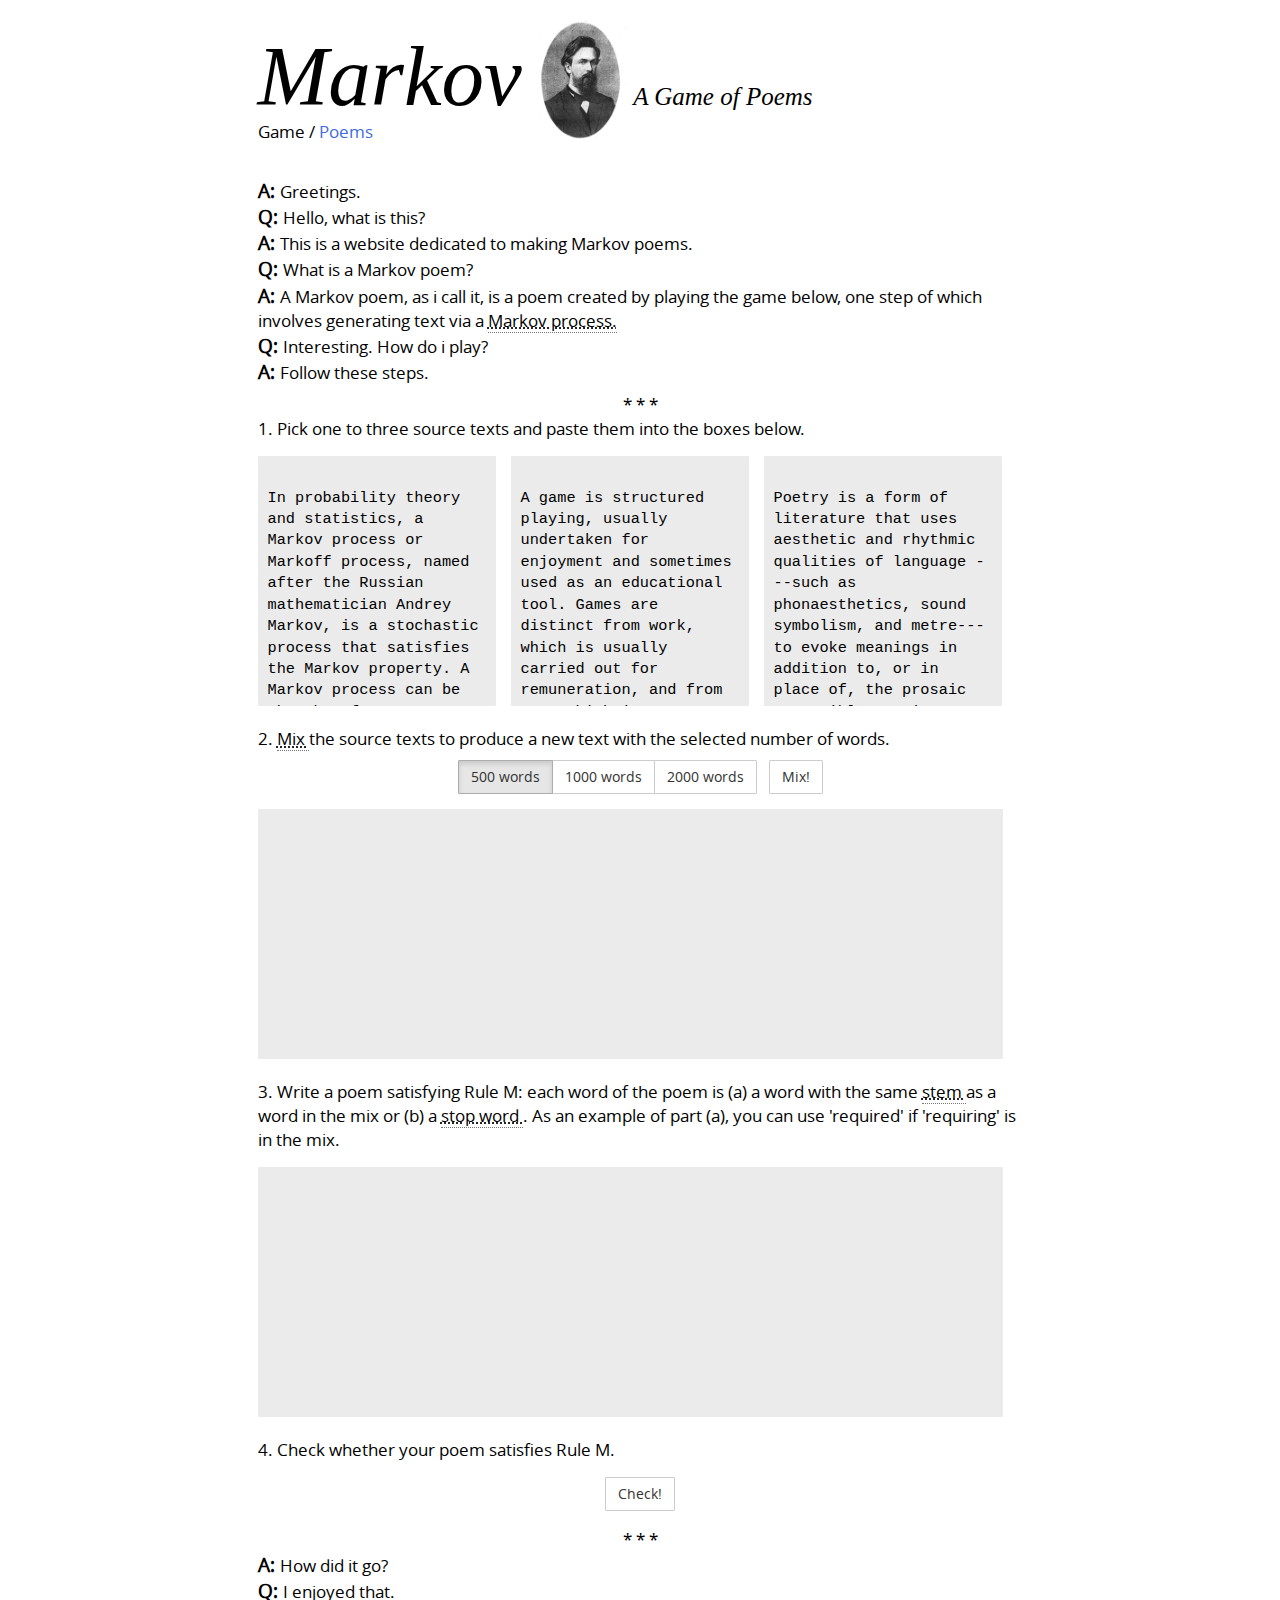
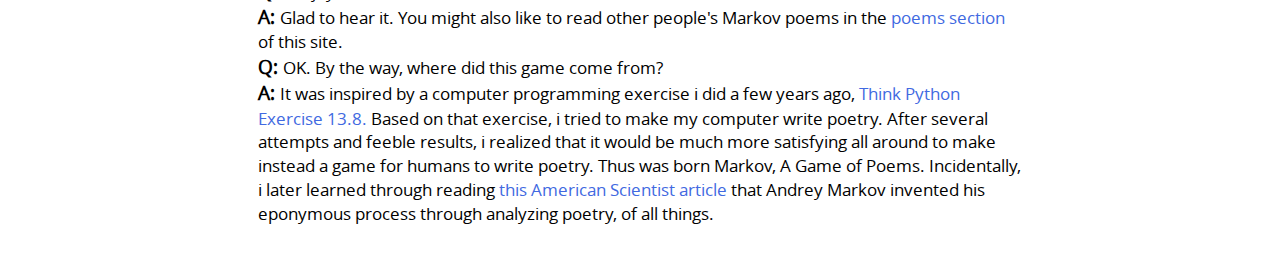
==== index.html @ 51824e96 "Rearranged files" ====
<!-- This page has been auto-generated using RapydML (http://www.pyjeon.com) -->
<!DOCTYPE html>
<html>
    <head>
        <title>
            Markov, A Game of Poems
        </title>
        <meta charset='utf-8' />
        <meta name="keywords" content="markov, markov process, poetry, poem" />
        <link rel="stylesheet" href="lib/bootstrap-3.2.0/css/bootstrap.min.css" />
        <link rel='stylesheet' href='css/fonts/Open-Sans/stylesheet.css' />
        <link rel='stylesheet' href='css/style.css' />
        <script src='lib/jquery-2.1.1/jquery.min.js'>
        </script>
        <script src='lib/jquery-ui-1.10.4.custom/js/jquery-ui-1.10.4.custom.min.js'>
        </script>
        <script src='lib/bootstrap-3.2.0/js/bootstrap.min.js'>
        </script>
    </head>
    <body id='index'>
        <header>
            <h1>
                Markov
            </h1>
            <a href="https://en.wikipedia.org/wiki/Andrey_Markov">
                <img src="misc/andrey_markov.png" title="Andrey Markov" />
            </a>
            <h2>
                A Game of Poems
            </h2>
        </header>
        <nav>
            <ul>
                <li>
                    <a href='index.html' id='nav-index'>
                        Game
                    </a>
                </li>
                <li>
                    /
                </li>
                <li>
                    <a href='poems.html' id='nav-poems'>
                        Poems
                    </a>
                </li>
            </ul>
        </nav>
        <div class="A">
            Greetings.
        </div>
        <div class="Q">
            Hello, what is this?
        </div>
        <div class="A">
            This is a website dedicated to making Markov poems.
        </div>
        <div class="Q">
            What is a Markov poem?
        </div>
        <div class="A">
            A Markov poem, as i call it, is a poem created by playing the game below, one step of which involves generating text via a
            <abbr data-toggle='popover' data-trigger='focus' tabindex="0" data-content='A random process that changes states according to a transition rule that only depends on the current state.'>
                Markov process.
            </abbr>
        </div>
        <div class="Q">
            Interesting.  How do i play?
        </div>
        <div class="A">
            Follow these steps.
        </div>
        <center>
            * * *
        </center>
        <ol>
            <li>
                Pick one to three source texts and paste them into the boxes below.
                <table>
                    <tr>
                        <td>
                            <textarea maxlength="1000000" id="source1" class="source">
                                In probability theory and statistics, a Markov process or Markoff process, named after the Russian mathematician Andrey Markov, is a stochastic process that satisfies the Markov property. A Markov process can be thought of as 'memoryless': loosely speaking, a process satisfies the Markov property if one can make predictions for the future of the process based solely on its present state just as well as one could knowing the process's full history. I.e., conditional on the present state of the system, its future and past are independent [Quoted from Wikipedia]
                            </textarea>
                        </td>
                        <td>
                            <textarea maxlength="1000000" id="source2" class="source">
                                A game is structured playing, usually undertaken for enjoyment and sometimes used as an educational tool. Games are distinct from work, which is usually carried out for remuneration, and from art, which is more often an expression of aesthetic or ideological elements. However, the distinction is not clear-cut, and many games are also considered to be work (such as professional players of spectator sports/games) or art (such as jigsaw puzzles or games involving an artistic layout such as Mahjong, solitaire, or some video games). Key components of games are goals, rules, challenge, and interaction. Games generally involve mental or physical stimulation, and often both. Many games help develop practical skills, serve as a form of exercise, or otherwise perform an educational, simulational, or psychological role. Attested as early as 2600 BC, games are a universal part of human experience and present in all cultures. The Royal Game of Ur, Senet, and Mancala are some of the oldest known games. [Quoted from Wikipedia]
                            </textarea>
                        </td>
                        <td>
                            <textarea maxlength="1000000" id="source3" class="source">
                                Poetry is a form of literature that uses aesthetic and rhythmic qualities of language ---such as phonaesthetics, sound symbolism, and metre--- to evoke meanings in addition to, or in place of, the prosaic ostensible meaning. Poetry has a long history, dating back to the Sumerian Epic of Gilgamesh. Early poems evolved from folk songs such as the Chinese Shijing, or from a need to retell oral epics, as with the Sanskrit Vedas, Zoroastrian Gathas, and the Homeric epics, the Iliad and the Odyssey. Ancient attempts to define poetry, such as Aristotle's Poetics, focused on the uses of speech in rhetoric, drama, song and comedy. Later attempts concentrated on features such as repetition, verse form and rhyme, and emphasized the aesthetics which distinguish poetry from more objectively informative, prosaic forms of writing. From the mid-20th century, poetry has sometimes been more generally regarded as a fundamental creative act employing language. Poetry uses forms and conventions to suggest differential interpretation to words, or to evoke emotive responses. Devices such as assonance, alliteration, onomatopoeia and rhythm are sometimes used to achieve musical or incantatory effects. The use of ambiguity, symbolism, irony and other stylistic elements of poetic diction often leaves a poem open to multiple interpretations. Similarly figures of speech such as metaphor, simile and metonymy create a resonance between otherwise disparate images ---a layering of meanings, forming connections previously not perceived. Kindred forms of resonance may exist, between individual verses, in their patterns of rhyme or rhythm. Some poetry types are specific to particular cultures and genres and respond to characteristics of the language in which the poet writes. Readers accustomed to identifying poetry with Dante, Goethe, Mickiewicz and Rumi may think of it as written in lines based on rhyme and regular meter; there are, however, traditions, such as Biblical poetry, that use other means to create rhythm and euphony. Much modern poetry reflects a critique of poetic tradition, playing with and testing, among other things, the principle of euphony itself, sometimes altogether forgoing rhyme or set rhythm. In today's increasingly globalized world, poets often adapt forms, styles and techniques from diverse cultures and languages [Quoted from Wikipedia]
                            </textarea>
                        </td>
                    </tr>
                </table>
            </li>
            <li>
                <abbr data-toggle='popover' data-trigger='focus' tabindex="0" data-content='This step uses the following Markov process. Take equal parts of the source texts, concatenate the parts into one text T, choose an initial block of two words from T, choose another word randomly from all possible words in T that follow the previous two words chosen, choose another word randomly from all possible words in T that follow the previous two words chosen, and so on until the desired number of words are produced.'>
                    Mix
                </abbr>
                the source texts to produce a new text with the selected number of words.
                <center>
                    <span id="num-words-widget" class="btn-group" data-toggle='buttons'>
                        <label class="btn btn-default active">
                            <input type="radio" name="num-words-options" value="500" checked autocomplete="off" />
                            500 words
                        </label>
                        <label class="btn btn-default">
                            <input type="radio" name="num-words-options" value="1000" autocomplete="off" />
                            1000 words
                        </label>
                        <label class="btn btn-default">
                            <input type="radio" name="num-words-options" value="2000" autocomplete="off" />
                            2000 words
                        </label>
                    </span>
                    &nbsp
                    <button id="make-mix" class="btn btn-default">
                        Mix!
                    </button>
                </center>
                <textarea maxlength="1000000" id="mix">
                </textarea>
            </li>
            <li>
                Write a poem satisfying Rule M: each word of the poem is (a) a word with the same 
                <abbr data-toggle='popover' data-trigger='focus' tabindex="0" data-content="The root form of a word, which is often used in natural language processing algorithms. For example, 'argue', 'argued', 'argues', 'arguing', and 'argus' all have stem 'argu'.">
                    stem
                </abbr>
                as a word in the mix or (b) a
                <abbr id="stop-words" data-toggle='popover' data-trigger='focus' tabindex="0">
                    stop word
                </abbr>
                . As an example of part (a), you can use 'required' if 'requiring' is in the mix.
                <textarea maxlength="1000000" id="poem">
                </textarea>
            </li>
            <li>
                Check whether your poem satisfies Rule M.
                <center>
                    <button id="validate" class="btn btn-default">
                        Check!
                    </button>
                </center>
                <div id="validation-report">
                </div>
            </li>
        </ol>
        <center>
            * * *
        </center>
        <div class="A">
            How did it go?
        </div>
        <div class="Q">
            I enjoyed that.
        </div>
        <div class="A">
            Glad to hear it. You might also like to read other people's Markov poems in the
            <a href="poems.html">
                poems section
            </a>
            of this site.
        </div>
        <div class="Q">
            OK. By the way, where did this game come from?
        </div>
        <div class="A">
            It was inspired by a computer programming exercise i did a few years ago,
            <a href="http://www.greenteapress.com/thinkpython/html/thinkpython014.html#toc149">
                Think Python Exercise 13.8.
            </a>
            Based on that exercise, i tried to make my computer write poetry. After several attempts and feeble results, i realized that it would be much more satisfying all around to make instead a game for humans to write poetry. Thus was born Markov, A Game of Poems. Incidentally, i later learned through reading
            <a href="misc/markov_chain.pdf">
                this American Scientist article
            </a>
            that Andrey Markov invented his eponymous process through analyzing poetry, of all things.
        </div>
        <script src='lib/porter_stemmer.min.js'>
        </script>
        <script src='js/markov.js'>
        </script>
    </body>
</html>
---- css/fonts/Open-Sans/stylesheet.css ----
/* Generated by Font Squirrel (http://www.fontsquirrel.com) on March 2, 2014 */



@font-face {
    font-family: 'open_sansbold';
    src: url('opensans-bold-webfont.eot');
    src: url('opensans-bold-webfont.eot?#iefix') format('embedded-opentype'),
         url('opensans-bold-webfont.woff') format('woff'),
         url('opensans-bold-webfont.ttf') format('truetype'),
         url('opensans-bold-webfont.svg#open_sansbold') format('svg');
    font-weight: normal;
    font-style: normal;

}




@font-face {
    font-family: 'open_sanslight';
    src: url('opensans-light-webfont.eot');
    src: url('opensans-light-webfont.eot?#iefix') format('embedded-opentype'),
         url('opensans-light-webfont.woff') format('woff'),
         url('opensans-light-webfont.ttf') format('truetype'),
         url('opensans-light-webfont.svg#open_sanslight') format('svg');
    font-weight: normal;
    font-style: normal;

}




@font-face {
    font-family: 'open_sansregular';
    src: url('opensans-regular-webfont.eot');
    src: url('opensans-regular-webfont.eot?#iefix') format('embedded-opentype'),
         url('opensans-regular-webfont.woff') format('woff'),
         url('opensans-regular-webfont.ttf') format('truetype'),
         url('opensans-regular-webfont.svg#open_sansregular') format('svg');
    font-weight: normal;
    font-style: normal;

}
---- css/style.css ----
body {
  font-family: "open_sansregular", Helvetica, sans-serif;
  font-size: 17px;
  line-height: 1.4;
  color: black;
  margin: 30px auto;
  padding: 0px;
  max-width: 765px; }

  header {
    margin-bottom: 0em; }
    header h1 {
      font-family: 'Georgia', serif;
      font-style: italic;
      font-size: 85px;
      font-weight: normal;
      display: inline; }
      header h2 {
        font-family: 'Georgia', serif;
        font-style: italic;
        font-size: 25px;
        display: inline; }
        header img {
          height: 120px;
          margin: -40px 2px 0 -7px; }
          header a {
            text-decoration: none; }
            header a:hover, header a:active {
              text-decoration: none; }

nav ul {
  list-style-type: none;
  margin: -1.2em 0 2em 0;
  padding-left: 0; }
  nav ul li {
    display: inline;
    margin-left: 0; }

a {
  color: royalblue;
  text-decoration: none; }
  a:hover, a:active {
    text-decoration: underline;
    color: royalblue; }
    a:visited {
      color: royalblue; }

body#index a#nav-index, body#poems a#nav-poems {
  color: inherit; }
  body#index a#nav-index:hover, body#index a#nav-index:active,
  body#poems a#nav-poems:hover, body#poems a#nav-poems:active {
    text-decoration: none; }

div.A:before {
  content: "A: ";
  font-size: 110%;
  font-weight: bold;
  margin-top: -2px; }

div.Q:before {
  content: "Q: ";
  font-size: 110%;
  font-weight: bold;
  margin-top: -2px; }

ol {
  margin-left: 0;
  padding-left: 0;
  list-style-position: inside;
  li-padding: 0; }

  p {
    margin: 0 0 1em 0; }

    hr {
      margin: 1em 0em;
      border-bottom: 1px solid #ebebeb;
      border-style: none none solid none; }

      table {
        border-collapse: collapse;
        width: 750px;
        font: inherit; }
        table td {
          padding: 0 15px 0 0; }

textarea {
  background-color: #ebebeb;
  font-family: Consolas, monospace;
  font-size: 15.3px;
  padding: 10px;
  border-radius: 1px;
  border: none;
  resize: none;
  width: 745px;
  height: 250px;
  margin: 1em 0; }
  textarea.source {
    width: 238px; }
    textarea.short {
      height: 50px; }

center {
  margin-top: 0.5em; }

  button#validate {
    margin: 0.5em 0em; }

.popover {
  font-size: 80%;
  border-radius: 1px; }

  h2.decorate:before {
    content: ">";
    font-weight: normal;
    margin: -1em;
    padding-right: 1.4em;
    color: #ccc; }

    pre.poem {
      margin-left: -0.5em;
      font: inherit;
      background-color: inherit;
      border: none; }

      .btn {
        border-radius: 1px; }
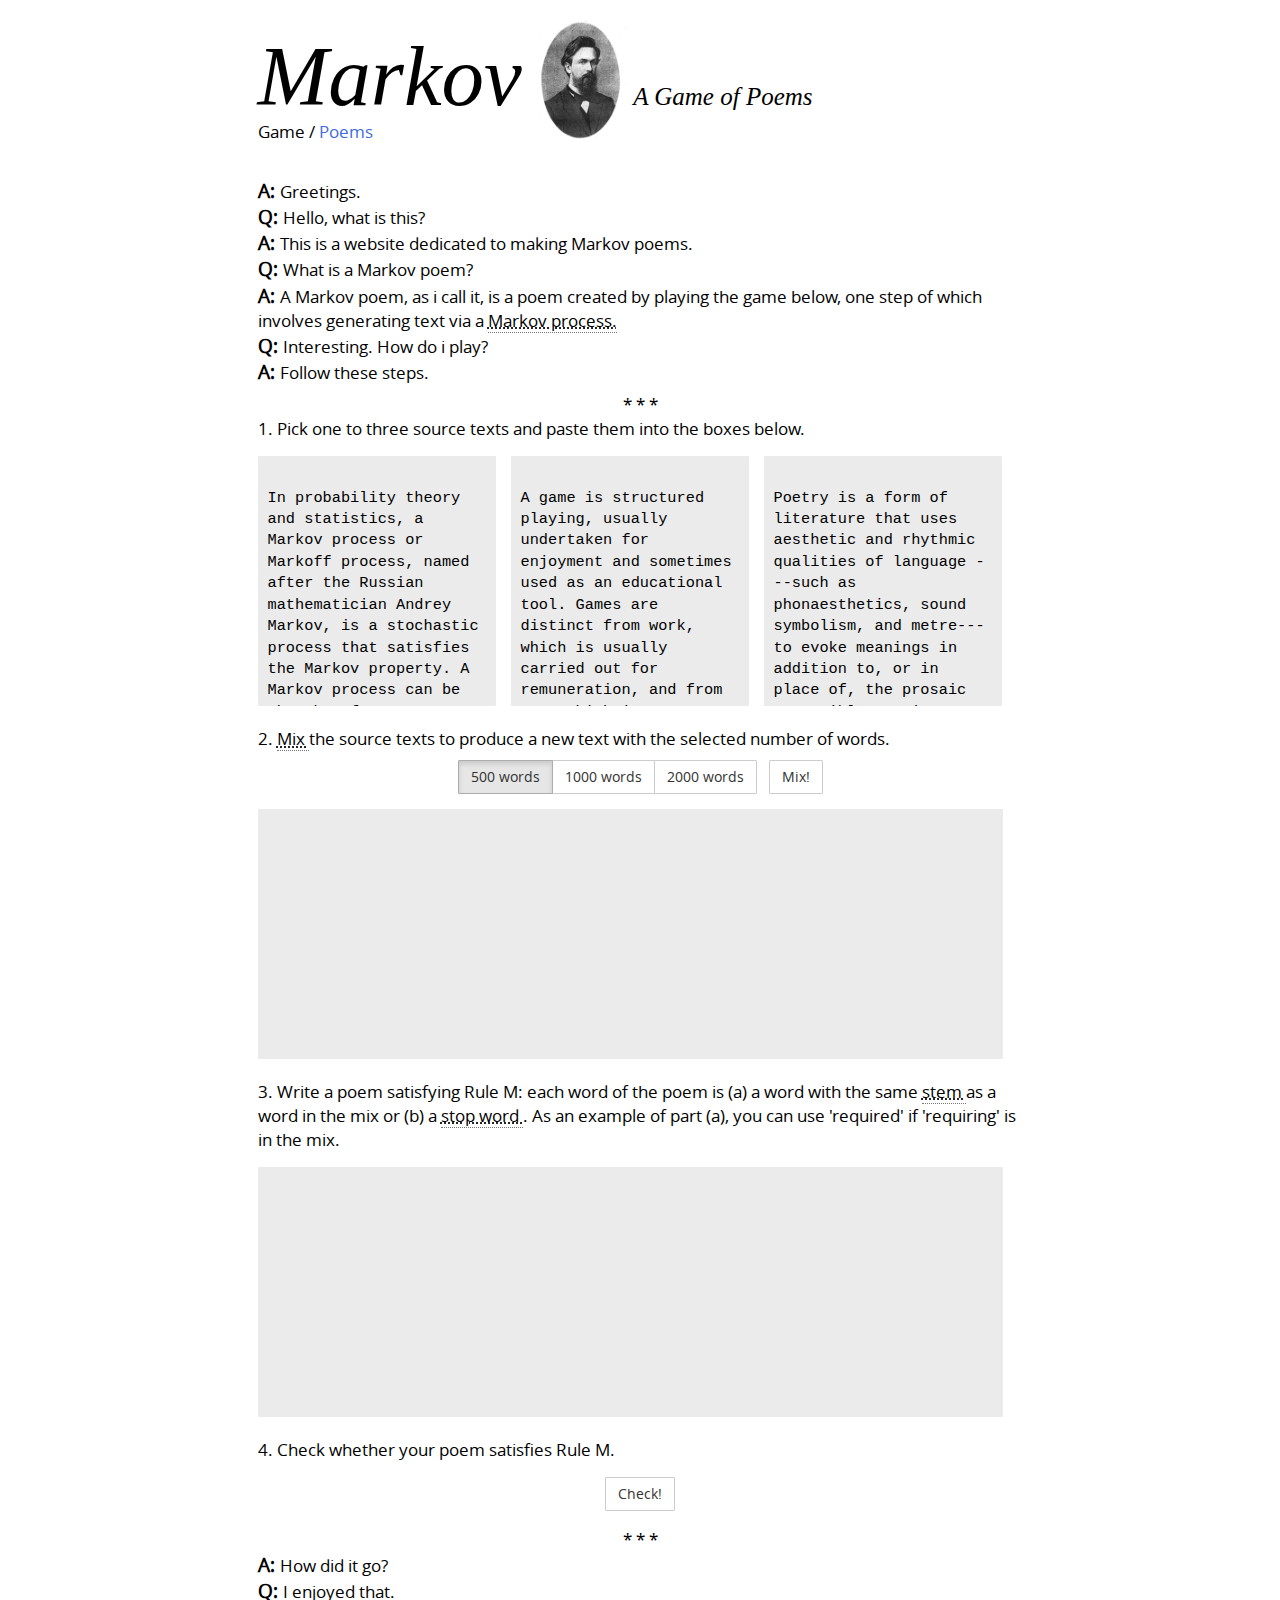
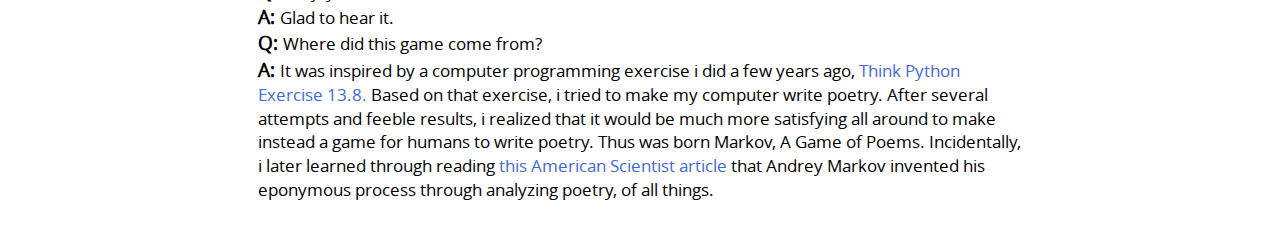
==== commit 634af92e: "Rearranged files" ====
--- a/index.html
+++ b/index.html
@@ -158,14 +158,10 @@
             I enjoyed that.
         </div>
         <div class="A">
-            Glad to hear it. You might also like to read other people's Markov poems in the
-            <a href="poems.html">
-                poems section
-            </a>
-            of this site.
+            Glad to hear it.
         </div>
         <div class="Q">
-            OK. By the way, where did this game come from?
+            Where did this game come from?
         </div>
         <div class="A">
             It was inspired by a computer programming exercise i did a few years ago,
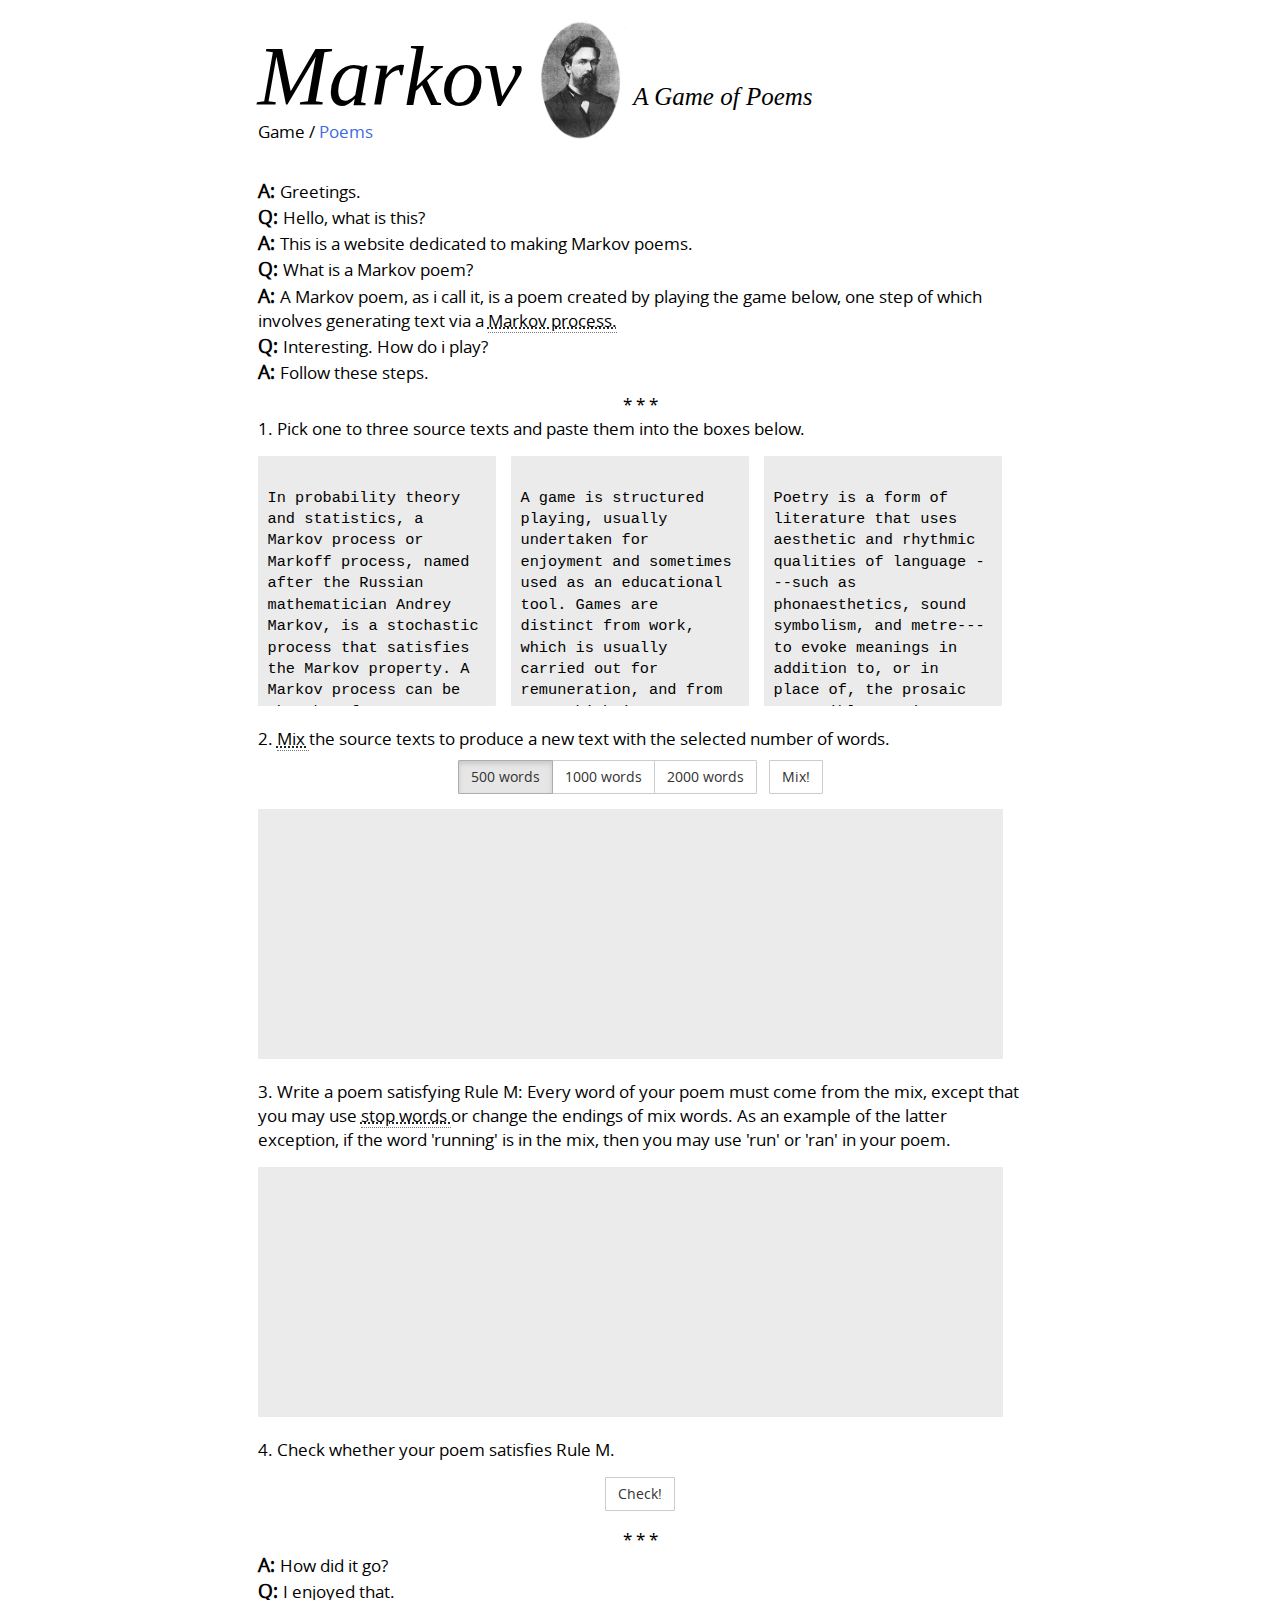
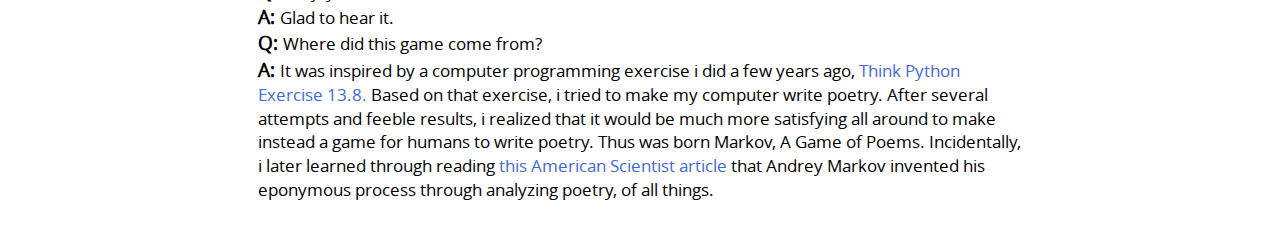
==== commit 19d5bba7: "Improved phrasing of Rule M" ====
--- a/index.html
+++ b/index.html
@@ -10,14 +10,8 @@
         <link rel="stylesheet" href="lib/bootstrap-3.2.0/css/bootstrap.min.css" />
         <link rel='stylesheet' href='css/fonts/Open-Sans/stylesheet.css' />
         <link rel='stylesheet' href='css/style.css' />
-        <script src='lib/jquery-2.1.1/jquery.min.js'>
-        </script>
-        <script src='lib/jquery-ui-1.10.4.custom/js/jquery-ui-1.10.4.custom.min.js'>
-        </script>
-        <script src='lib/bootstrap-3.2.0/js/bootstrap.min.js'>
-        </script>
     </head>
-    <body id='index'>
+    <body id='index-page'>
         <header>
             <h1>
                 Markov
@@ -46,6 +40,12 @@
                 </li>
             </ul>
         </nav>
+        <script src='lib/jquery-2.1.1/jquery.min.js'>
+        </script>
+        <script src='lib/jquery-ui-1.10.4.custom/js/jquery-ui-1.10.4.custom.min.js'>
+        </script>
+        <script src='lib/bootstrap-3.2.0/js/bootstrap.min.js'>
+        </script>
         <div class="A">
             Greetings.
         </div>
@@ -125,15 +125,11 @@
                 </textarea>
             </li>
             <li>
-                Write a poem satisfying Rule M: each word of the poem is (a) a word with the same 
-                <abbr data-toggle='popover' data-trigger='focus' tabindex="0" data-content="The root form of a word, which is often used in natural language processing algorithms. For example, 'argue', 'argued', 'argues', 'arguing', and 'argus' all have stem 'argu'.">
-                    stem
+                Write a poem satisfying Rule M: Every word of your poem must come from the mix, except that you may use
+                <abbr id="stop-words" data-toggle='popover' data-trigger='focus' tabindex="0">
+                    stop words
                 </abbr>
-                as a word in the mix or (b) a
-                <abbr id="stop-words" data-toggle='popover' data-trigger='focus' tabindex="0">
-                    stop word
-                </abbr>
-                . As an example of part (a), you can use 'required' if 'requiring' is in the mix.
+                or change the endings of mix words. As an example of the latter exception, if the word 'running' is in the mix, then you may use 'run' or 'ran' in your poem.
                 <textarea maxlength="1000000" id="poem">
                 </textarea>
             </li>
@@ -176,7 +172,7 @@
         </div>
         <script src='lib/porter_stemmer.min.js'>
         </script>
-        <script src='js/markov.js'>
+        <script src='js/game.js'>
         </script>
     </body>
 </html>
--- a/css/style.css
+++ b/css/style.css
@@ -45,10 +45,10 @@
     a:visited {
       color: royalblue; }
 
-body#index a#nav-index, body#poems a#nav-poems {
+body#index-page a#nav-index, body#poems-page a#nav-poems {
   color: inherit; }
-  body#index a#nav-index:hover, body#index a#nav-index:active,
-  body#poems a#nav-poems:hover, body#poems a#nav-poems:active {
+  body#index-page a#nav-index:hover, body#index-page a#nav-index:active,
+  body#poems-page a#nav-poems:hover, body#poems-page a#nav-poems:active {
     text-decoration: none; }
 
 div.A:before {
@@ -69,20 +69,23 @@
   list-style-position: inside;
   li-padding: 0; }
 
-  p {
-    margin: 0 0 1em 0; }
+  ul {
+    list-style-type: circle; }
 
-    hr {
-      margin: 1em 0em;
-      border-bottom: 1px solid #ebebeb;
-      border-style: none none solid none; }
+    p {
+      margin: 0 0 1em 0; }
 
-      table {
-        border-collapse: collapse;
-        width: 750px;
-        font: inherit; }
-        table td {
-          padding: 0 15px 0 0; }
+      hr {
+        margin: 1em 0em;
+        border-bottom: 1px solid #ebebeb;
+        border-style: none none solid none; }
+
+        table {
+          border-collapse: collapse;
+          width: 750px;
+          font: inherit; }
+          table td {
+            padding: 0 15px 0 0; }
 
 textarea {
   background-color: #ebebeb;
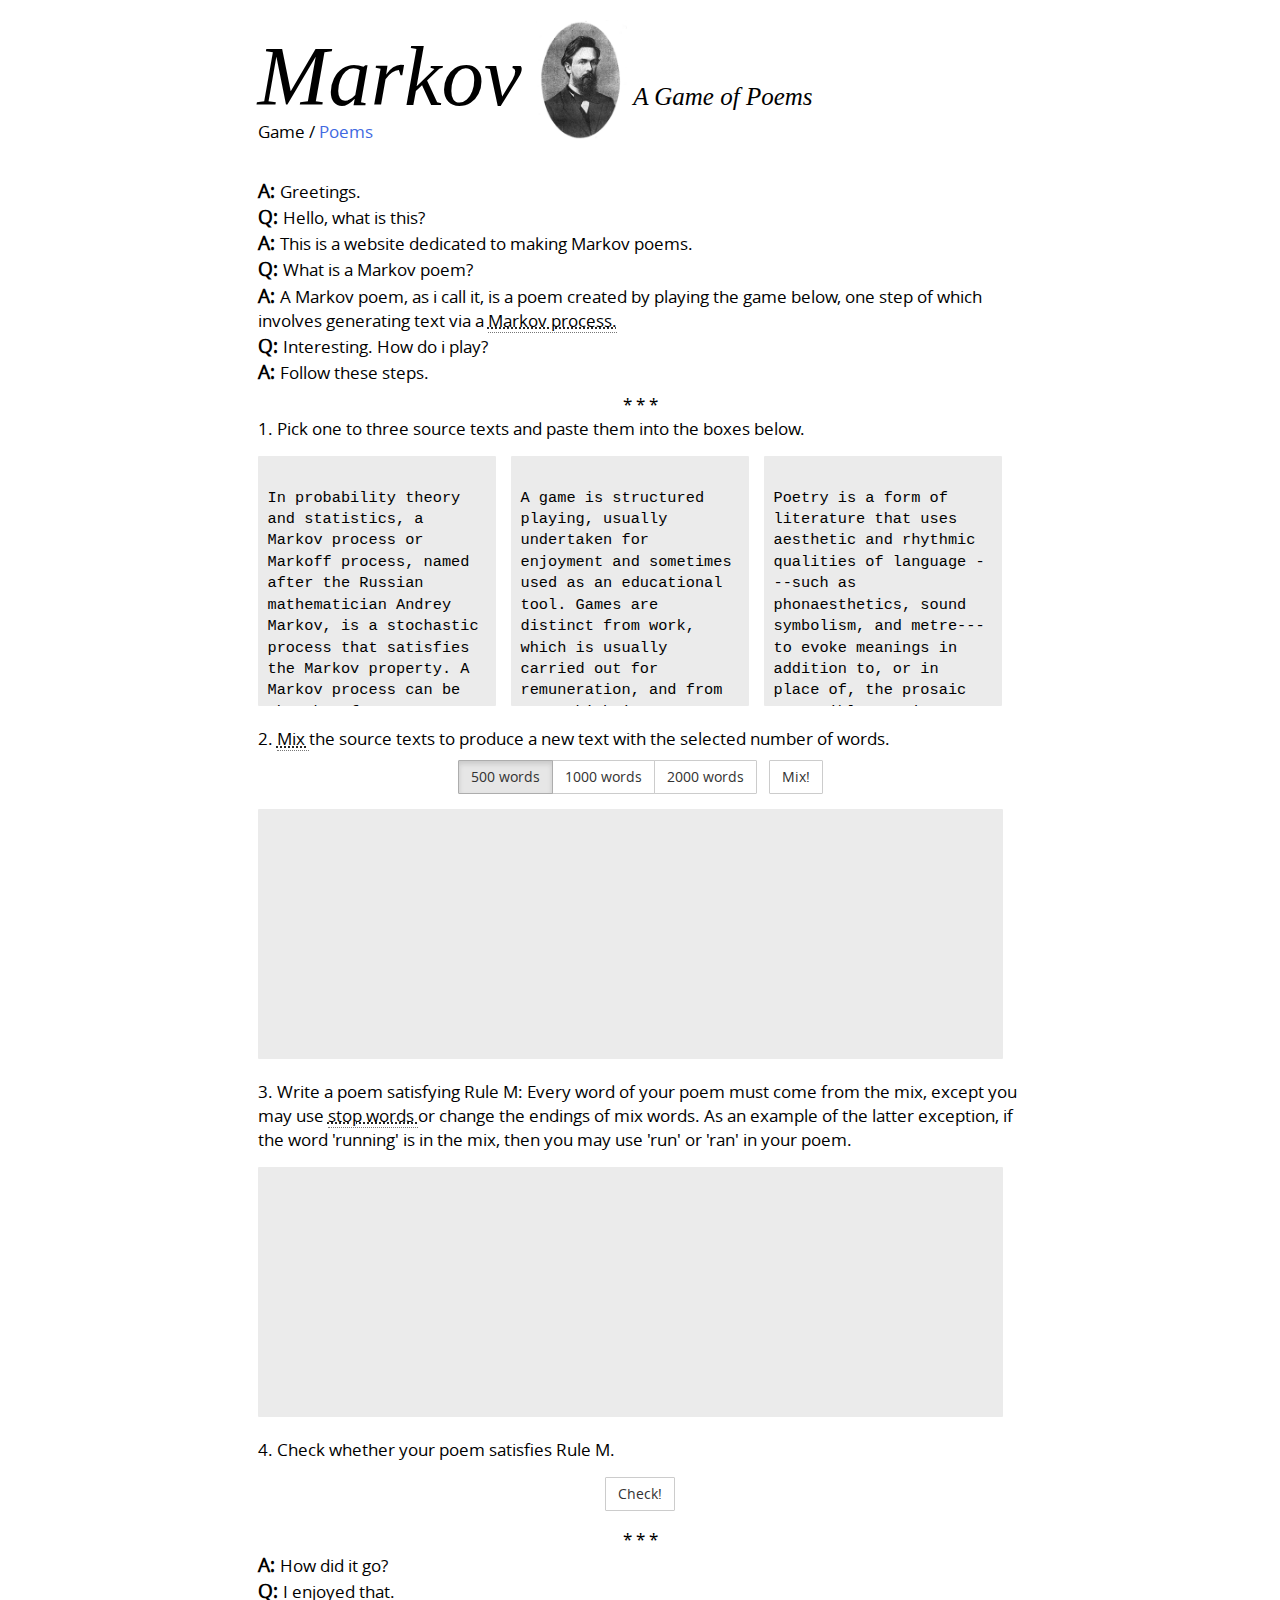
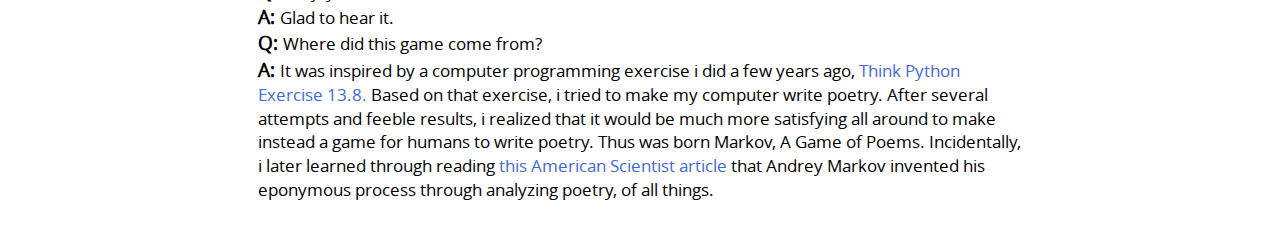
==== commit 6b66e3d3: "Rephrased Rule M in a simpler way" ====
--- a/index.html
+++ b/index.html
@@ -125,7 +125,7 @@
                 </textarea>
             </li>
             <li>
-                Write a poem satisfying Rule M: Every word of your poem must come from the mix, except that you may use
+                Write a poem satisfying Rule M: Every word of your poem must come from the mix, except you may use
                 <abbr id="stop-words" data-toggle='popover' data-trigger='focus' tabindex="0">
                     stop words
                 </abbr>
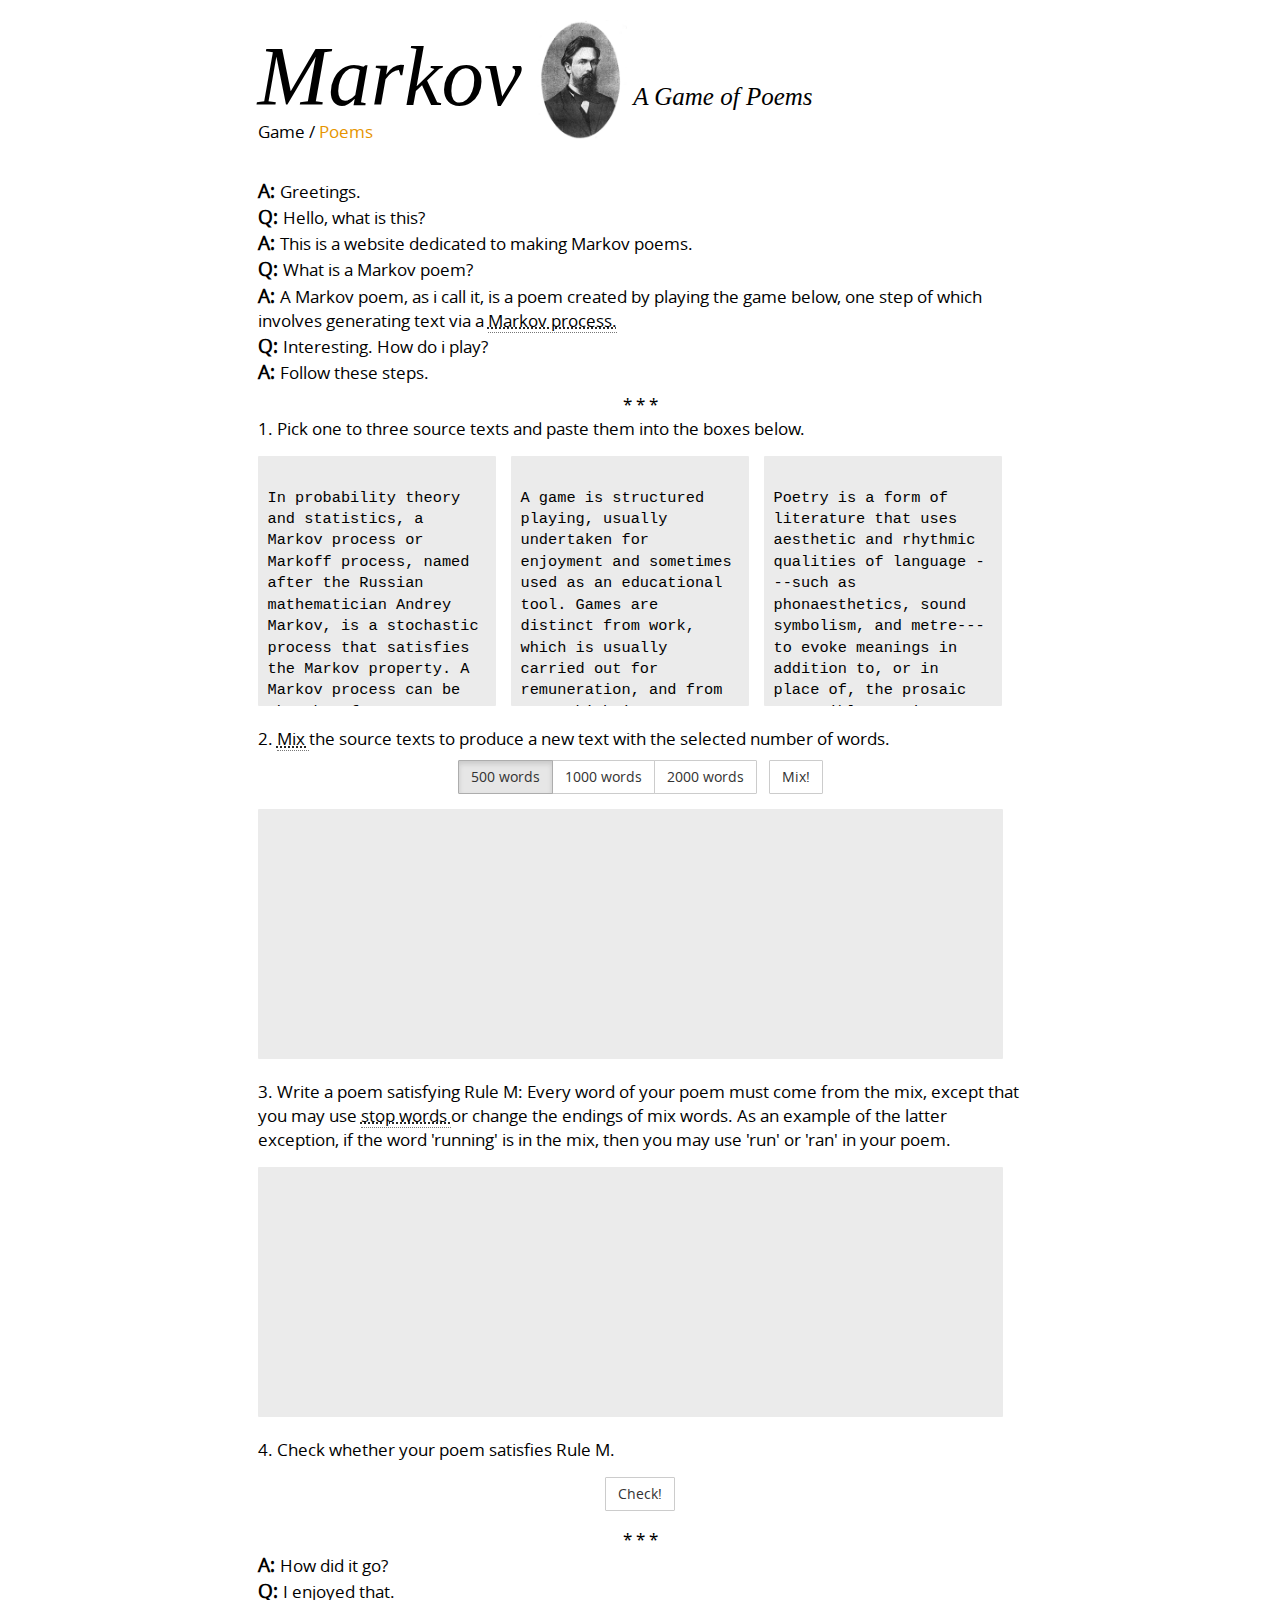
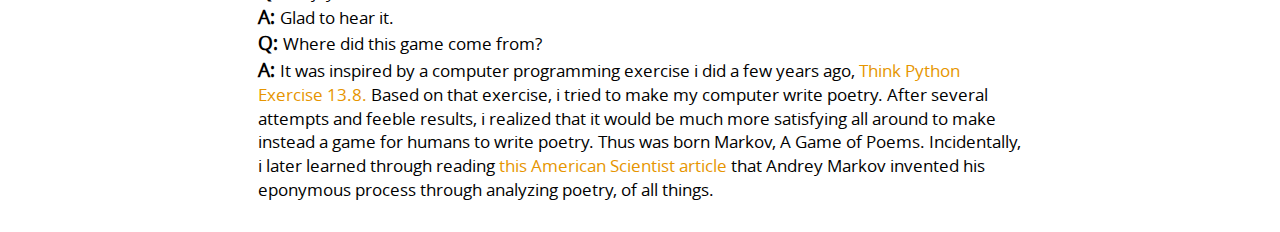
==== commit 71006de6: "Tweaked colors" ====
--- a/index.html
+++ b/index.html
@@ -125,7 +125,7 @@
                 </textarea>
             </li>
             <li>
-                Write a poem satisfying Rule M: Every word of your poem must come from the mix, except you may use
+                Write a poem satisfying Rule M: Every word of your poem must come from the mix, except that you may use
                 <abbr id="stop-words" data-toggle='popover' data-trigger='focus' tabindex="0">
                     stop words
                 </abbr>
--- a/css/style.css
+++ b/css/style.css
@@ -37,13 +37,13 @@
     margin-left: 0; }
 
 a {
-  color: royalblue;
+  color: #e69500;
   text-decoration: none; }
   a:hover, a:active {
     text-decoration: underline;
-    color: royalblue; }
+    color: #e69500; }
     a:visited {
-      color: royalblue; }
+      color: #e69500; }
 
 body#index-page a#nav-index, body#poems-page a#nav-poems {
   color: inherit; }
